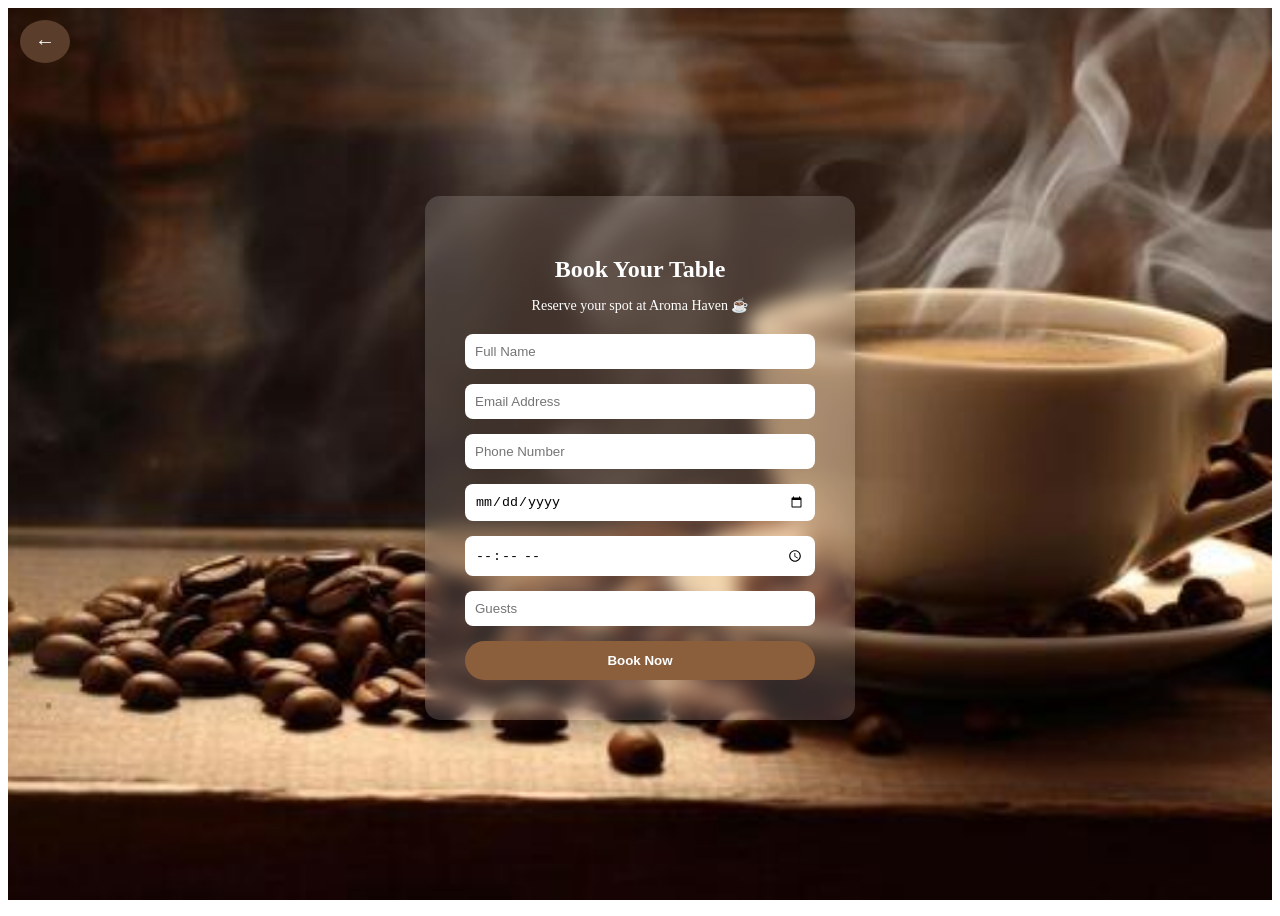
==== book.html @ 88f12c71 "Initial commit - Coffee Cafe Website" ====
<!doctype html>
<html lang="en">
  <head>
    <meta charset="UTF-8" />
    <meta name="viewport" content="width=device-width, initial-scale=1.0" />
    <title>Document</title>
    <style>
      .back-btn {
        position: fixed;
        top: 20px;
        left: 20px;
        background: #5a3e2b;
        color: white;
        font-size: 20px;
        padding: 10px 15px;
        border-radius: 50%;
        text-decoration: none;
        z-index: 1000;
      }

      .back-btn:hover {
        transform: scale(1.1);
      }
      .booking {
        height: 100vh;
        width: 100%;
        background: url("/assests/ccccccc") center/cover no-repeat fixed;
        display: flex;
        justify-content: center;
        align-items: center;
      }

      .booking-box {
        width: 350px;
        padding: 40px;
        border-radius: 15px;

        background: rgba(255, 255, 255, 0.15);
        backdrop-filter: blur(10px);

        text-align: center;
        color: white;

        box-shadow: 0 10px 30px rgba(0, 0, 0, 0.3);
      }

      .booking-box h2 {
        margin-bottom: 10px;
      }

      .booking-box p {
        font-size: 14px;
        margin-bottom: 20px;
      }

      .booking-box form {
        display: flex;
        flex-direction: column;
        gap: 15px;
      }

      .booking-box input {
        padding: 10px;
        border-radius: 8px;
        border: none;
        outline: none;
      }

      .booking-box button {
        padding: 12px;
        border-radius: 25px;
        border: none;

        background: #8b5e3c;
        color: white;
        font-weight: bold;
        cursor: pointer;
      }

      .booking-box button:hover {
        background: #5a3b25;
      }

      .booking-box input:focus {
        box-shadow: 0 0 5px #8b5e3c;
      }
    </style>
  </head>
  <body>
    <a href="index.html" class="back-btn">←</a>
    <section class="booking">
      <div class="booking-box">
        <h2>Book Your Table</h2>
        <p>Reserve your spot at Aroma Haven ☕</p>

        <form>
          <input type="text" placeholder="Full Name" required />
          <input type="email" placeholder="Email Address" required />
          <input type="tel" placeholder="Phone Number" required />
          <input type="date" required />
          <input type="time" required />
          <input type="number" placeholder="Guests" required />

          <button type="submit">Book Now</button>
        </form>
      </div>
    </section>
  </body>
</html>
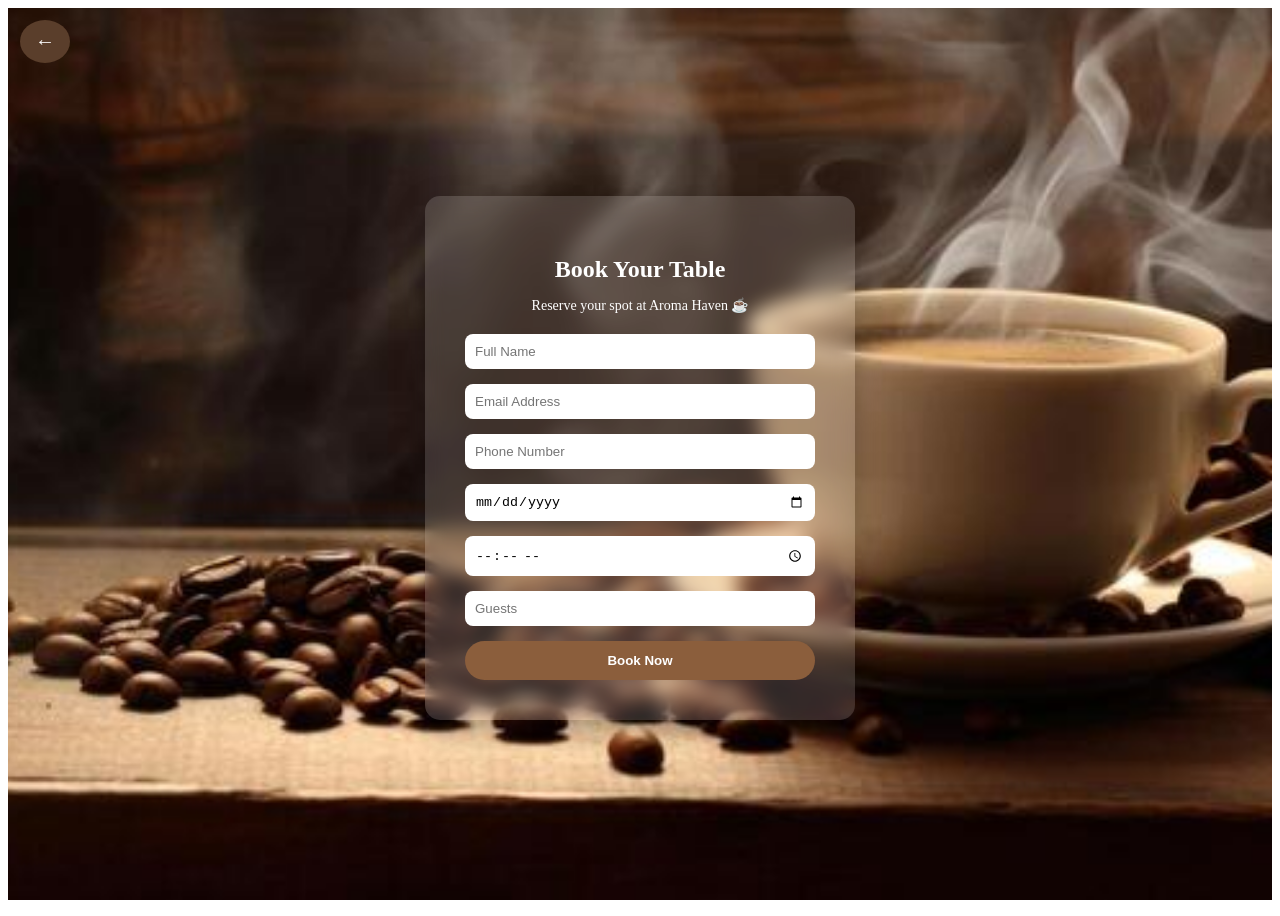
==== commit 0009c034: "Updated website files" ====
--- a/book.html
+++ b/book.html
@@ -24,7 +24,7 @@
       .booking {
         height: 100vh;
         width: 100%;
-        background: url("/assests/ccccccc") center/cover no-repeat fixed;
+        background: url("/assets/ccccccc") center/cover no-repeat fixed;
         display: flex;
         justify-content: center;
         align-items: center;
